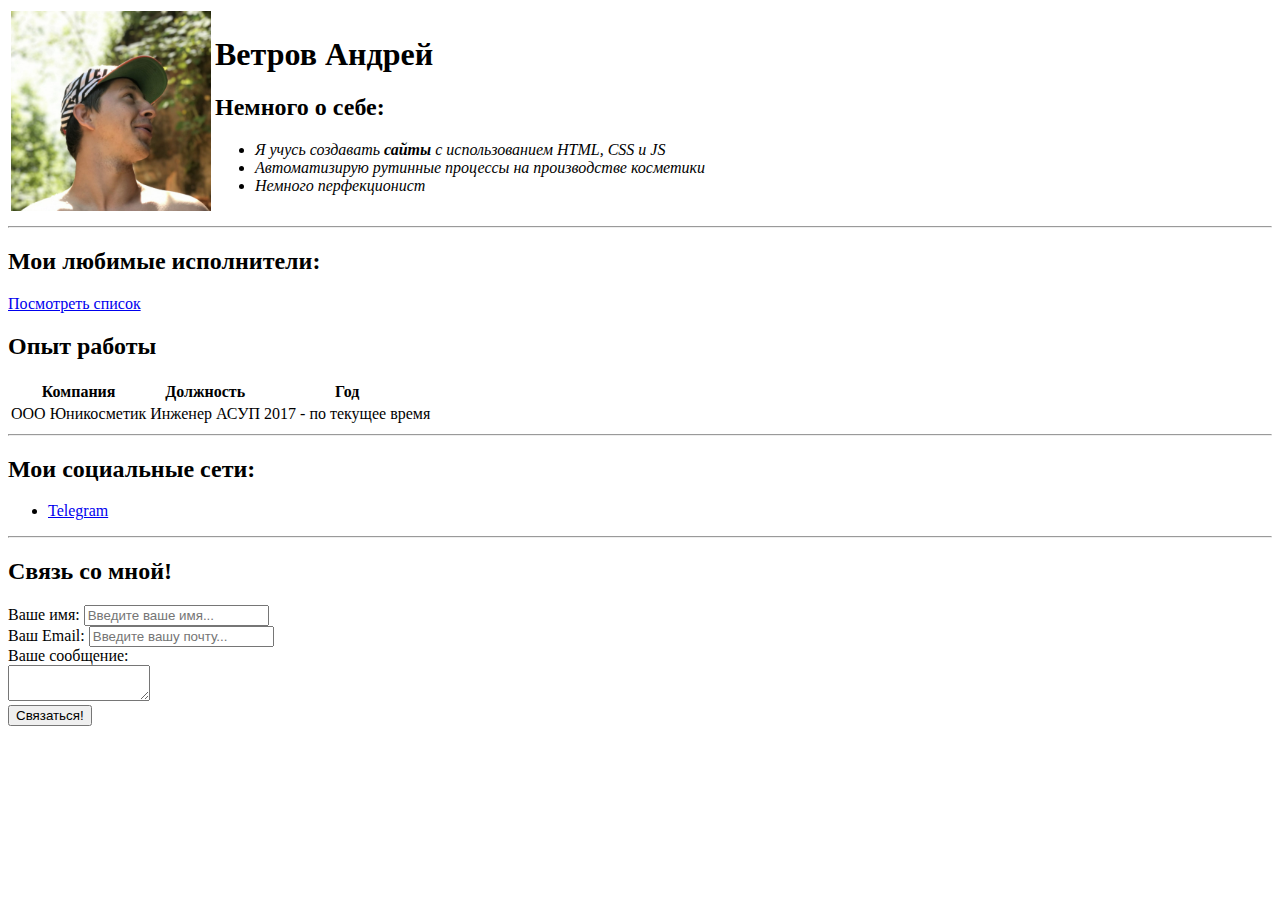
==== index.html @ 86ebfddf "Create CV" ====
<!DOCTYPE html>
<html>
    <head>
        <meta charset="UTF-8">
        <title>Vetrik CV!</title>
    </head>
    <body>
        <table>
            <tr>
                <td><img src="avatar.jpg" width="200" alt="тут мой аватар"></td>
                <td><h1>Ветров Андрей</h1>
                    <h2>Немного о себе:</h2>
                    <ul>
                        <li><em>Я учусь создавать <strong>сайты</strong> с использованием HTML, CSS и JS</em></li>
                        <li><em>Автоматизирую рутинные процессы на производстве косметики</em></li>
                        <li><em>Немного перфекционист</em></li>
                    </ul></td>
            </tr>
        </table>
        
        <hr />
        <h2>Мои любимые исполнители:</h2>
        <a href="favorite_artist.html">Посмотреть список</a>

        <h2>Опыт работы</h2>
        <table>
            <tr>
                <th>Компания</th>
                <th>Должность</th>
                <th>Год</th>
            </tr>
            <tr>
                <td>ООО Юникосметик</td>
                <td>Инженер АСУП</td>
                <td>2017 - по текущее время</td>
            </tr>
        </table>

        <hr>

        <h2>Мои социальные сети:</h2>
        <ul>
            <li><a href="https://t.me/andrvet" target="_blank">Telegram</a></li>
        </ul>

        <hr>
        <h2>Связь со мной!</h2>
        <form action="">
            <label for="name">Ваше имя:</label>
            <input type="text" id="name"
            placeholder="Введите ваше имя...">

            <br>
            
            <label for="mail">Ваш Email:</label>
            <input type="email" id="mail"
            placeholder="Введите вашу почту...">

            <br>

            <label for="text">Ваше сообщение:</label>
            <br>
            <textarea id="text" rows="2" cols="15"></textarea>

            <br>

            <input type="submit" value="Связаться!">
        </form>
    </body>
</html>
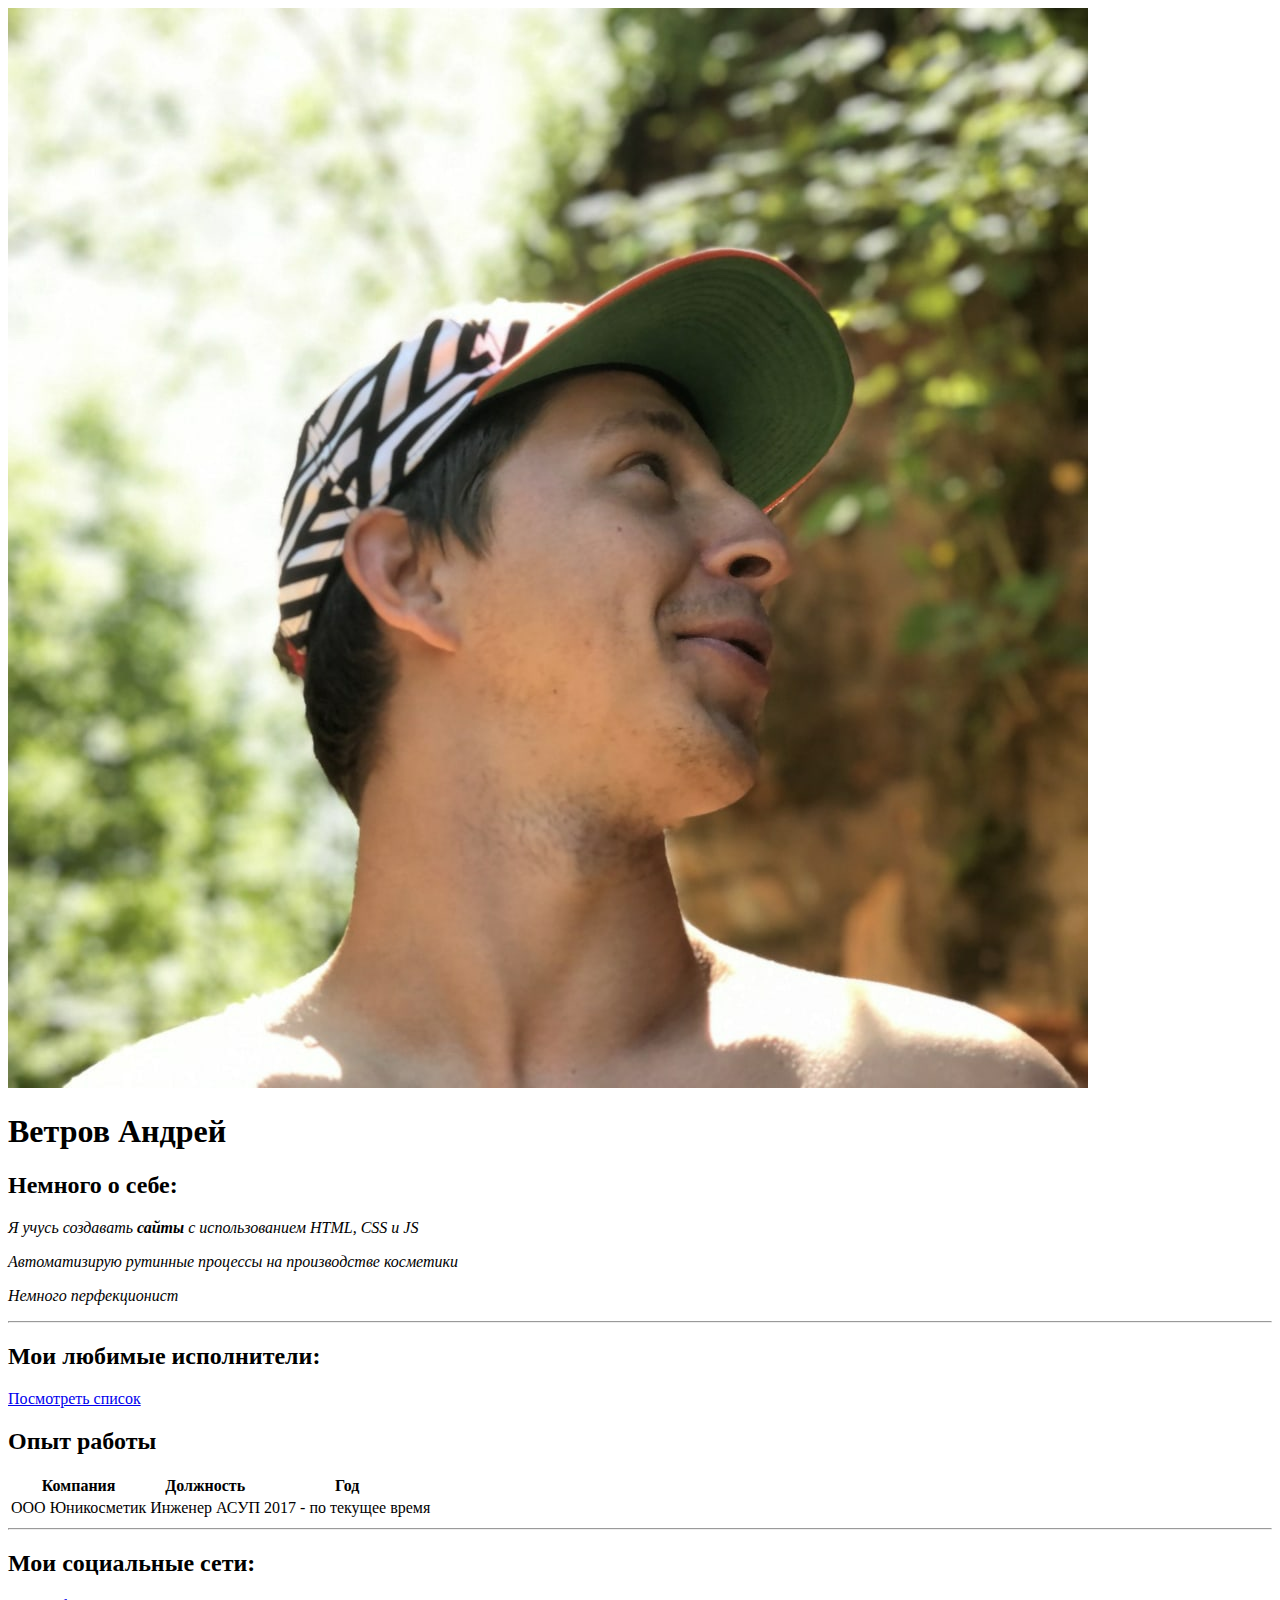
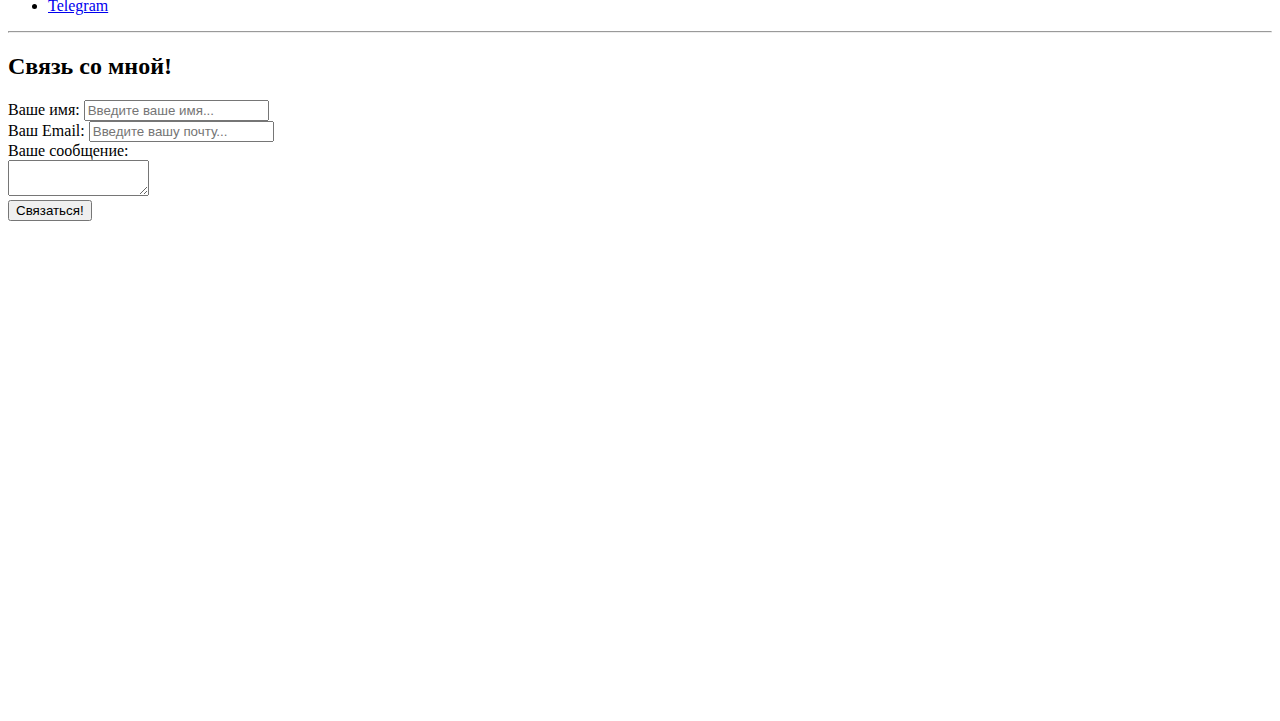
==== commit d28a2aad: "add css file" ====
--- a/index.html
+++ b/index.html
@@ -3,68 +3,71 @@
     <head>
         <meta charset="UTF-8">
         <title>Vetrik CV!</title>
+        <link rel="stylesheet" href="styles.css">
     </head>
     <body>
-        <table>
-            <tr>
-                <td><img src="avatar.jpg" width="200" alt="тут мой аватар"></td>
-                <td><h1>Ветров Андрей</h1>
-                    <h2>Немного о себе:</h2>
-                    <ul>
-                        <li><em>Я учусь создавать <strong>сайты</strong> с использованием HTML, CSS и JS</em></li>
-                        <li><em>Автоматизирую рутинные процессы на производстве косметики</em></li>
-                        <li><em>Немного перфекционист</em></li>
-                    </ul></td>
-            </tr>
-        </table>
+        <div class="container">
+            <div class="info">
+                <img src="avatar.jpg" alt="тут мой аватар" class="avatar"></td>
+                <h1>Ветров Андрей</h1>
+                <h2>Немного о себе:</h2>     
+                <p><em>Я учусь создавать <strong>сайты</strong> с использованием HTML, CSS и JS</em></p>
+                <p><em>Автоматизирую рутинные процессы на производстве косметики</em></p>
+                <p><em>Немного перфекционист</em></p>
+            </div>
+            
+            <hr />
+            <h2>Мои любимые исполнители:</h2>
+            <a href="favorite_artist.html">Посмотреть список</a>
+
+            <h2>Опыт работы</h2>
+            <table>
+                <tr>
+                    <th>Компания</th>
+                    <th>Должность</th>
+                    <th>Год</th>
+                </tr>
+                <tr>
+                    <td>ООО Юникосметик</td>
+                    <td>Инженер АСУП</td>
+                    <td>2017 - по текущее время</td>
+                </tr>
+            </table>
+
+            <hr>
+
+            <div class="social">
+                <h2>Мои социальные сети:</h2>
+                <ul>
+                    <li><a href="https://t.me/andrvet" target="_blank">Telegram</a></li>
+                </ul>
+            </div>
+
+            <hr>
+            <h2>Связь со мной!</h2>
+            <form action="">
+                <label for="name">Ваше имя:</label>
+                <input type="text" id="name"
+                placeholder="Введите ваше имя...">
+
+                <br>
+                
+                <label for="mail">Ваш Email:</label>
+                <input type="email" id="mail"
+                placeholder="Введите вашу почту...">
+
+                <br>
+
+                <label for="text">Ваше сообщение:</label>
+                <br>
+                <textarea id="text" rows="2" cols="15"></textarea>
+
+                <br>
+
+                <input type="submit" value="Связаться!">
+            </form>
+        </div>
         
-        <hr />
-        <h2>Мои любимые исполнители:</h2>
-        <a href="favorite_artist.html">Посмотреть список</a>
-
-        <h2>Опыт работы</h2>
-        <table>
-            <tr>
-                <th>Компания</th>
-                <th>Должность</th>
-                <th>Год</th>
-            </tr>
-            <tr>
-                <td>ООО Юникосметик</td>
-                <td>Инженер АСУП</td>
-                <td>2017 - по текущее время</td>
-            </tr>
-        </table>
-
-        <hr>
-
-        <h2>Мои социальные сети:</h2>
-        <ul>
-            <li><a href="https://t.me/andrvet" target="_blank">Telegram</a></li>
-        </ul>
-
-        <hr>
-        <h2>Связь со мной!</h2>
-        <form action="">
-            <label for="name">Ваше имя:</label>
-            <input type="text" id="name"
-            placeholder="Введите ваше имя...">
-
-            <br>
-            
-            <label for="mail">Ваш Email:</label>
-            <input type="email" id="mail"
-            placeholder="Введите вашу почту...">
-
-            <br>
-
-            <label for="text">Ваше сообщение:</label>
-            <br>
-            <textarea id="text" rows="2" cols="15"></textarea>
-
-            <br>
-
-            <input type="submit" value="Связаться!">
-        </form>
+        <div style="margin-bottom: 500px;;"></div>
     </body>
 </html>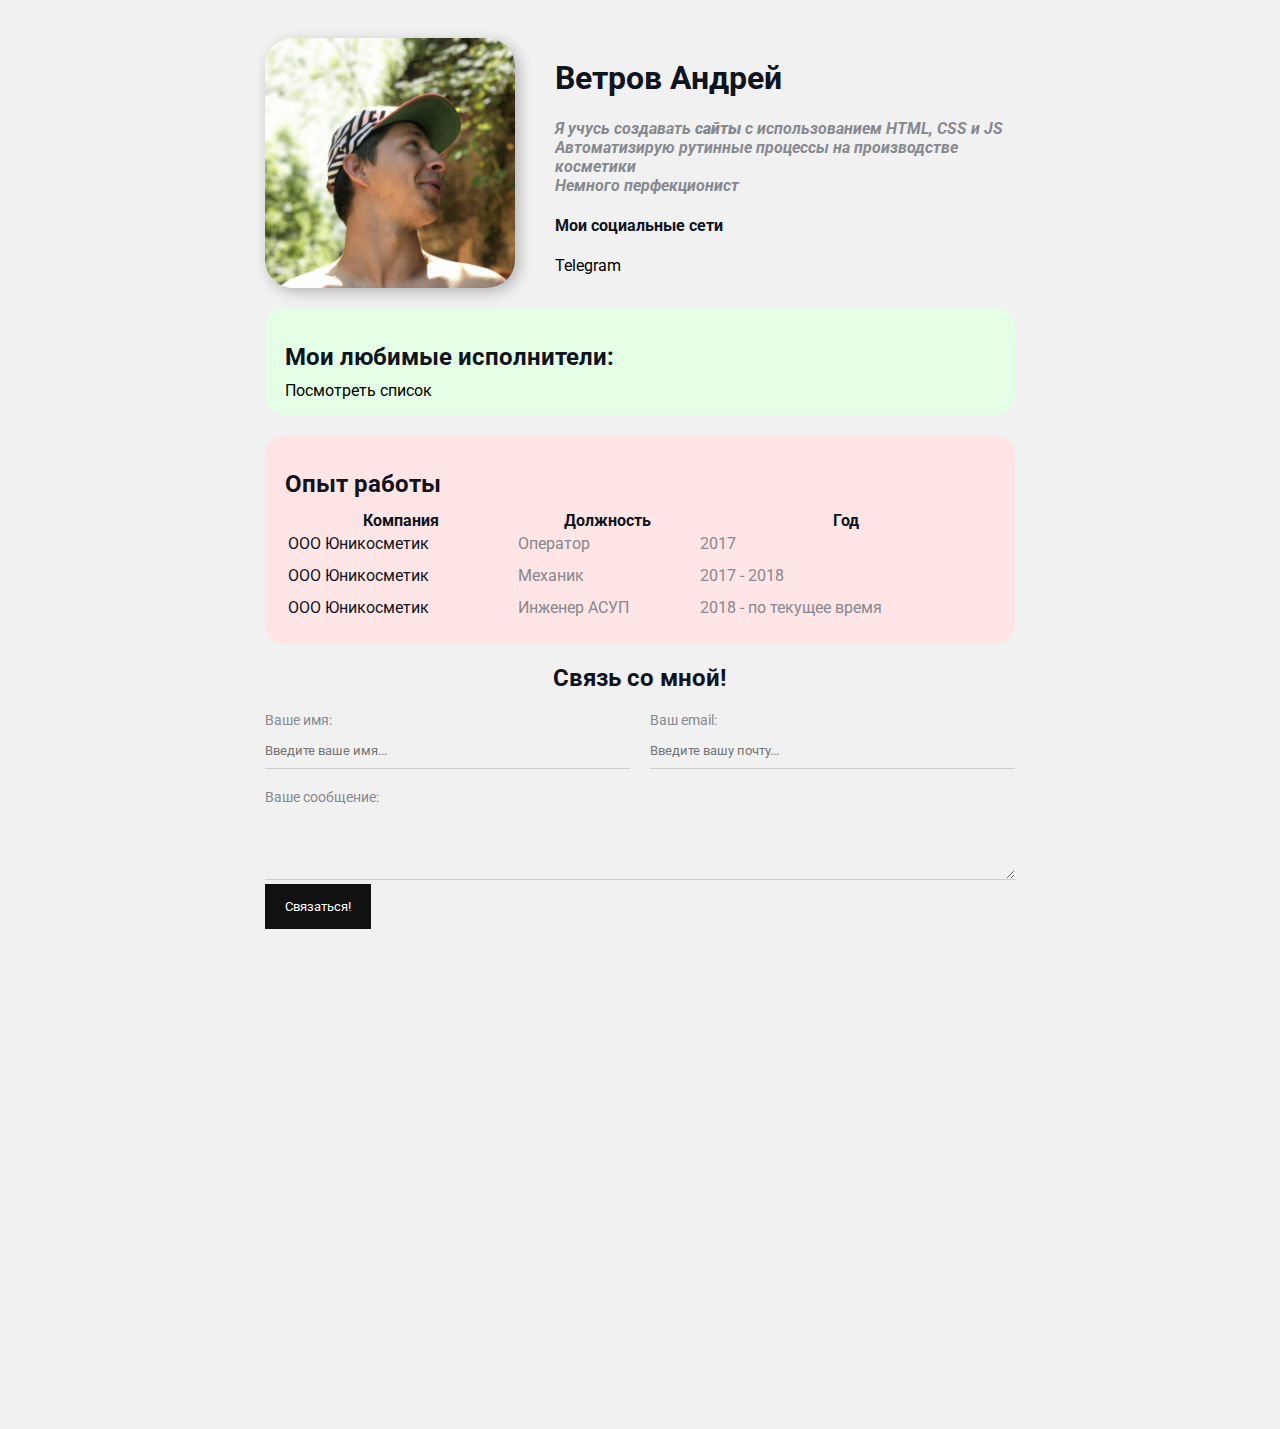
==== commit b44fbf25: "css update" ====
--- a/index.html
+++ b/index.html
@@ -9,63 +9,74 @@
         <div class="container">
             <div class="info">
                 <img src="avatar.jpg" alt="тут мой аватар" class="avatar"></td>
-                <h1>Ветров Андрей</h1>
-                <h2>Немного о себе:</h2>     
-                <p><em>Я учусь создавать <strong>сайты</strong> с использованием HTML, CSS и JS</em></p>
-                <p><em>Автоматизирую рутинные процессы на производстве косметики</em></p>
-                <p><em>Немного перфекционист</em></p>
+                <div class="info-text">
+                    <h1>Ветров Андрей</h1>
+                    <p><em>Я учусь создавать <strong>сайты</strong> с использованием HTML, CSS и JS</em></p>
+                    <p><em>Автоматизирую рутинные процессы на производстве косметики</em></p>
+                    <p><em>Немного перфекционист</em></p>
+                    <h4>Мои социальные сети</h4>
+                    <a href="https://t.me/andrvet" target="_blank">Telegram</a></li>
+                </div>
+            </div>
+
+            <div class="card bg-green">
+                <h2>Мои любимые исполнители:</h2>
+            <a href="favorite_artist.html">Посмотреть список</a>
             </div>
             
-            <hr />
-            <h2>Мои любимые исполнители:</h2>
-            <a href="favorite_artist.html">Посмотреть список</a>
-
-            <h2>Опыт работы</h2>
-            <table>
-                <tr>
-                    <th>Компания</th>
-                    <th>Должность</th>
-                    <th>Год</th>
-                </tr>
-                <tr>
-                    <td>ООО Юникосметик</td>
-                    <td>Инженер АСУП</td>
-                    <td>2017 - по текущее время</td>
-                </tr>
-            </table>
-
-            <hr>
-
-            <div class="social">
-                <h2>Мои социальные сети:</h2>
-                <ul>
-                    <li><a href="https://t.me/andrvet" target="_blank">Telegram</a></li>
-                </ul>
+            <div class="card bg-red">
+                <h2>Опыт работы</h2>
+                <table class="table">
+                    <tr>
+                        <th>Компания</th>
+                        <th>Должность</th>
+                        <th>Год</th>
+                    </tr>
+                    <tr>
+                        <td>ООО Юникосметик</td>
+                        <td>Оператор</td>
+                        <td>2017</td>
+                    </tr>
+                    <tr>
+                        <td>ООО Юникосметик</td>
+                        <td>Механик</td>
+                        <td>2017 - 2018</td>
+                    </tr>
+                    <tr>
+                        <td>ООО Юникосметик</td>
+                        <td>Инженер АСУП</td>
+                        <td>2018 - по текущее время</td>
+                    </tr>
+                </table>    
             </div>
 
-            <hr>
-            <h2>Связь со мной!</h2>
-            <form action="">
-                <label for="name">Ваше имя:</label>
-                <input type="text" id="name"
-                placeholder="Введите ваше имя...">
+            <div class="contact">
+                <h2>Связь со мной!</h2>
 
-                <br>
-                
-                <label for="mail">Ваш Email:</label>
-                <input type="email" id="mail"
-                placeholder="Введите вашу почту...">
+                <form action="/">
+                    <div class="row">
+                        <div class="form-group">
+                            <label for="name">Ваше имя:</label>
+                            <input type="text" id="name"
+                            placeholder="Введите ваше имя...">
+                        </div>
+                        
+                        <div class="form-group">
+                            <label for="mail">Ваш email:</label>
+                            <input type="email" id="mail"
+                            placeholder="Введите вашу почту...">
+                        </div>
+                    </div>
 
-                <br>
-
-                <label for="text">Ваше сообщение:</label>
-                <br>
-                <textarea id="text" rows="2" cols="15"></textarea>
-
-                <br>
-
-                <input type="submit" value="Связаться!">
-            </form>
+                    <div class="form-group">
+                        <label for="text">Ваше сообщение:</label>
+                        <br>
+                        <textarea id="text" rows="2" cols="15"></textarea>
+                    </div>
+                    
+                       <input class="btn" type="submit" value="Связаться!">
+                </form>
+            </div>
         </div>
         
         <div style="margin-bottom: 500px;;"></div>
--- a/styles.css
+++ b/styles.css
@@ -0,0 +1,174 @@
+@import url('https://fonts.googleapis.com/css2?family=Roboto&display=swap');
+/* 
+* {
+    padding: 0;
+    margin: 0;
+} */
+
+
+body {
+    background-color: #f1f1f1;
+    color: #0f141e;
+    
+    font-size: 16px;
+    font-weight: normal;
+    font-family: 'Roboto', sans-serif;
+
+}
+
+.info {
+    display: flex;
+    margin-bottom: 20px;
+}
+
+@media (max-width: 700px) {
+    .info {
+        text-align: center;
+        display: block;
+    }
+}
+
+.info-text {
+    margin-left: 40px;
+}
+
+a {
+    color: #000;
+    text-decoration: none;
+}
+a:hover {
+    text-decoration: underline;
+}
+
+.avatar {
+    width: 250px;
+    border-radius: 28px;
+    box-shadow: 4px 4px 14px rgba(0, 0, 0, 0.25);
+}
+
+.info p {
+    color: #86898f;
+    margin: 0;
+    font-style: italic;
+    font-weight: bold;
+    text-decoration: none;
+    /* text-transform: uppercase; */
+    /* letter-spacing: 2px; */
+}
+
+.container {
+    max-width: 750px;
+    margin: auto;
+    padding-top: 30px;
+}
+
+/* .social {
+    background: green;
+    padding: 15px;
+    border: 5px solid red;
+    width: 50%;
+    margin: 20px;
+} */
+
+/* .box-model > div {
+    float: left;
+    background: #000;
+    height: 200px;
+    border: 4px solid red;
+    width: 25%;
+    box-sizing: border-box;
+} */
+
+/* .bg-yelow {
+    background: #fff9dc;
+} */
+
+.bg-green {
+    background: #e5ffe7;
+
+}
+.bg-red {
+    background: #ffe5e5;
+}
+
+.card {
+    padding: 15px 20px;
+    margin-bottom: 20px;
+    border-radius: 20px;
+}
+
+.card h2 {
+    margin-bottom: 10px;
+}
+
+.list {
+    padding: 10px 20px;
+}
+
+.list li {
+    color: #86898f;
+    margin-bottom: 10px;
+}
+
+.table {
+    width: 100%;
+}
+
+.table td {
+    padding-bottom: 10px;
+}
+
+.table td:nth-child(2),
+.table td:nth-child(3) {
+    color: #86898f;
+}
+
+.contact h2 {
+    text-align: center;
+}
+
+.form-group label {
+    display: block;
+    font-size: 14px;
+    color: #86898f;
+}
+
+.form-group input,
+.form-group textarea {
+    width: 100%;
+    box-sizing: border-box;
+    border: none;
+    background: transparent;
+    border-bottom: 1px solid #ccc;
+    color: #000;
+    padding: 15px 0 10px;
+    outline: none;
+    font-family: inherit;
+}
+
+.row {
+    display: flex;
+    margin-bottom: 20px;
+}
+
+.row > .form-group {
+    width: 50%;
+    margin-right: 20px;
+}
+
+.row > .form-group:last-child {
+    margin-right: 0;
+}
+
+.btn {
+    background: #111;
+    padding: 15px 20px;
+    color: #fff;
+    border: none;
+    font-family: inherit;
+    cursor: pointer;
+}
+
+.btn:hover {
+    opacity: 0.9;
+}